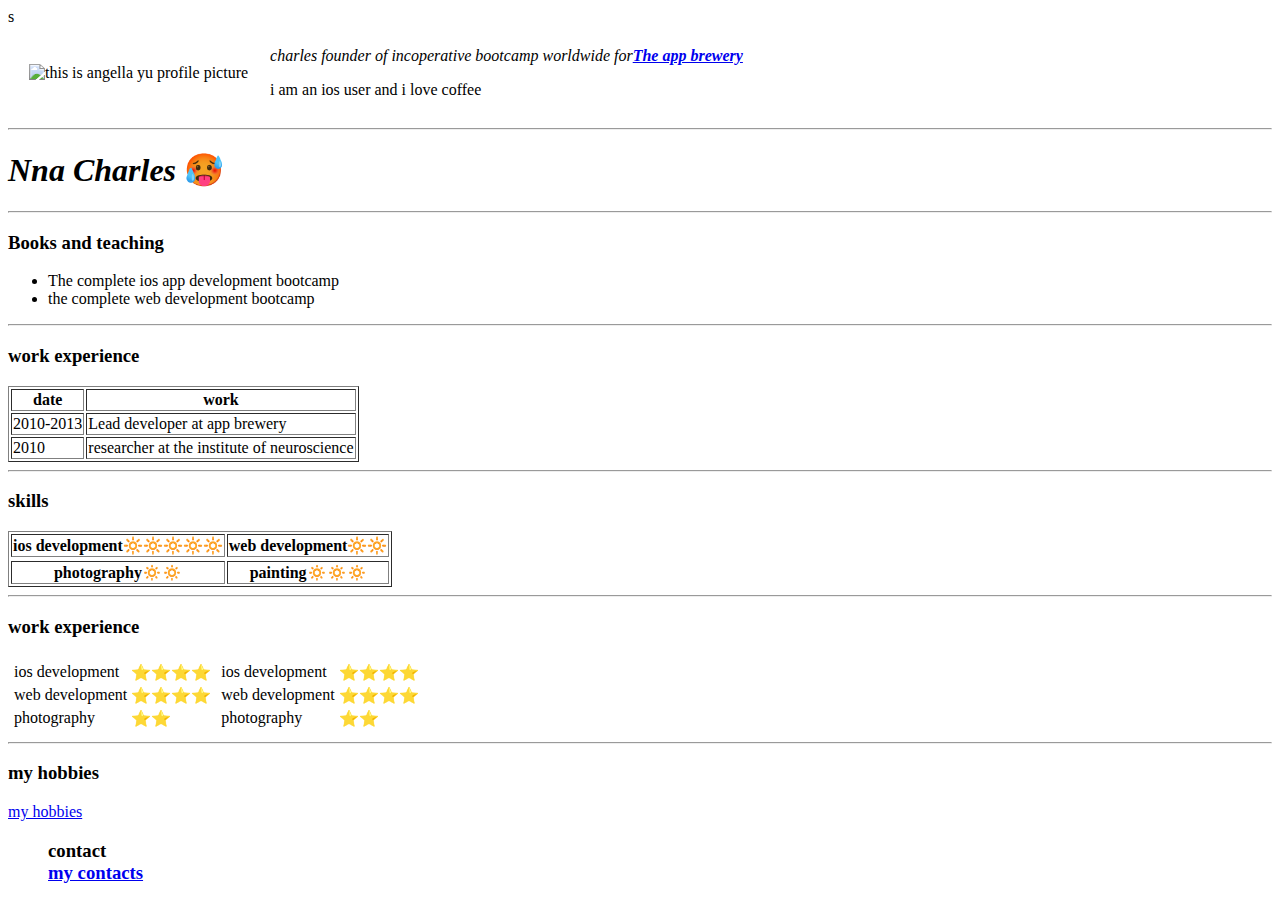
==== index.html @ cc1ba8a7 "initial cv files" ====
s<!DOCTYPE html>
<html lang="en" dir="ltr">
  <head>
    <meta charset="utf-8">
    <title>🥴charles website</title>
  </head>
  <body>
    <table  cellspacing="20">
      <tr>
        <td><img src="https://pbs.twimg.com/profile_images/1523987597751726081/XuQeo7gC_400x400.jpg" alt="this is angella yu profile picture"></td>
        <td><p><i>charles founder of incoperative bootcamp worldwide for<strong><a href="https://www.appbrewery.co/">The app brewery</a></strong></i></p>
        <p>i am an ios user and i love coffee</p></td>
      </tr>
    </table>
    <hr>
<h1><i>Nna</i> <em>Charles</em> 🥵</h1>

  <hr>
  <h3>Books and teaching</h3>
  <ul>
    <li>The complete ios app development bootcamp</li>
    <li>the complete web development bootcamp </li>
  </ul>
  <hr>
  <h3>work experience</h3>
  <table border="1">
    <thead>
      <tr>
        <th>date</th>
        <th>work</th>
      </tr>
    </thead>
    <tbody>

    </tbody>
    <tfoot>

    </tfoot>
    <tr>
      <td>2010-2013</td>
      <td>Lead developer at app brewery</td>
    </tr>
    <tr>
      <td>2010</td>
      <td>researcher at the institute of neuroscience</td>
    </tr>
  </table>
  <hr>
  <h3>skills</h3>
  <table cell spacing='10' border="1">
    <thead>
      <tr>
        <th>ios development🔆🔆🔆🔆🔆</th>
        <th>web development🔆🔆</th>
      </tr>
    </thead>
    <tbody>
      <tr>
      </tr>
    </tbody>
    <tfoot>
      <tr>
        <th>photography🔅🔅</th>
        <th>painting🔅🔅🔅</th>
      </tr>
    </tfoot>
  </table>
  <hr>
  <h3>work experience</h3>
  <table cell spacing='"10"'>
    <tr>
      <td><table>
        <tr>
          <td>ios development</td>
          <td>⭐⭐⭐⭐</td>
        </tr>
        <tr>
          <td>web development</td>
          <td>⭐⭐⭐⭐</td>
        </tr>
        <tr>
          <td>photography</td>
          <td>⭐⭐</td>
        </tr>
      </table> </td>
      <td><table>
        <tr>
          <td>ios development</td>
          <td>⭐⭐⭐⭐</td>
        </tr>
        <tr>
          <td>web development</td>
          <td>⭐⭐⭐⭐</td>
        </tr>
        <tr>
          <td>photography</td>
          <td>⭐⭐</td>
        </tr>
      </table></td>
    </tr>
  </table>


  <hr>
  <h3>my hobbies</h3>
  <a href="hobbies.html">my hobbies</a>
    <ul>
    <h3>contact</>
      <br>
    <a href="contact.html"> my contacts</a>
  </body>
</html>
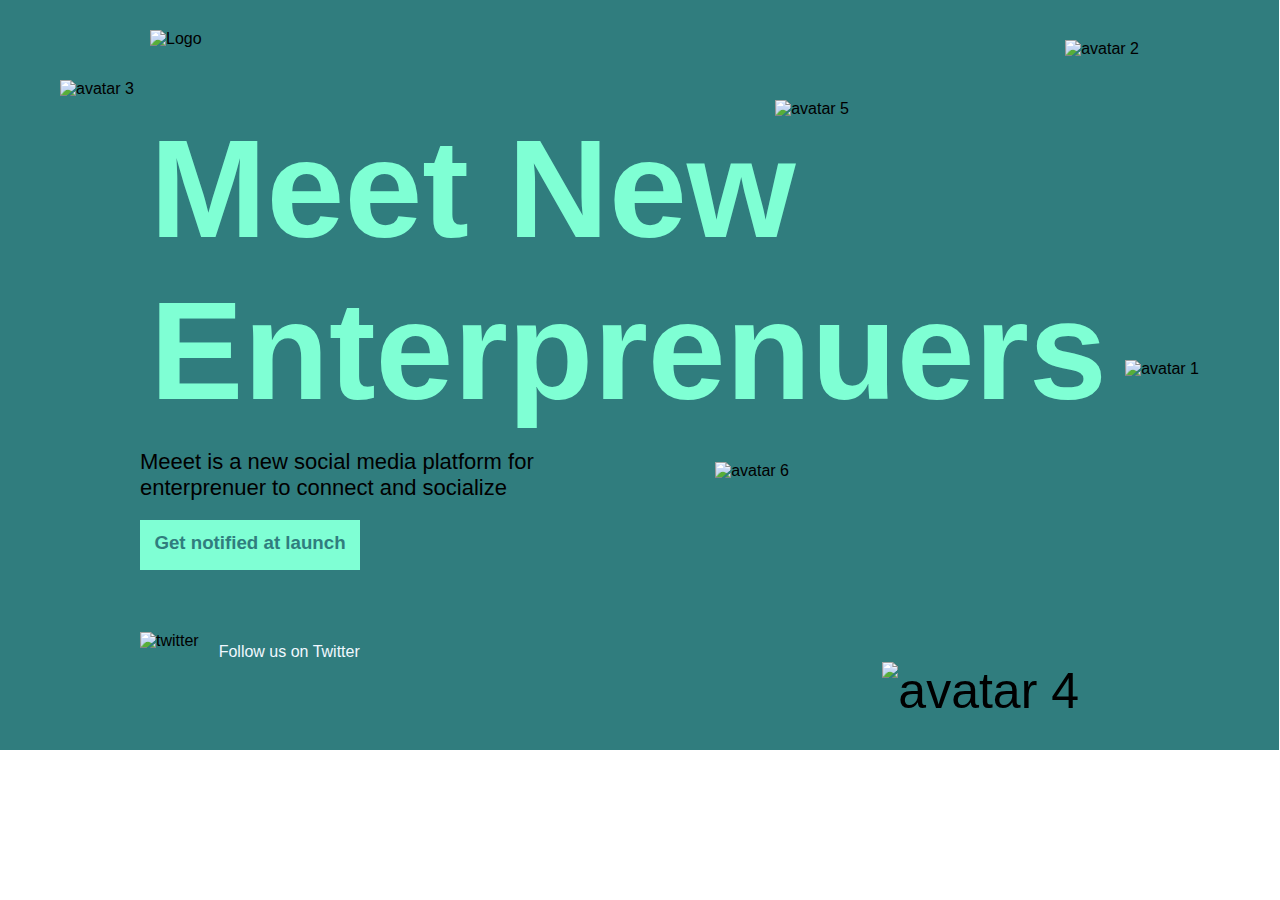
==== commit cdc6e75e: "Add files via upload" ====
--- a/index.html
+++ b/index.html
@@ -1,112 +1,44 @@
- s<!DOCTYPE html>
-<html lang="en" dir="ltr">
-  <head>
-    <meta charset="utf-8">
-    <title>🥴charles website</title>
-  </head>
-  <body>
-    <table  cellspacing="20">
-      <tr>
-        <td><img src="https://pbs.twimg.com/profile_images/1523987597751726081/XuQeo7gC_400x400.jpg" alt="this is angella yu profile picture"></td>
-        <td><p><i>charles founder of incoperative bootcamp worldwide for<strong><a href="https://www.appbrewery.co/">The app brewery</a></strong></i></p>
-        <p>i am an ios user and i love coffee</p></td>
-      </tr>
-    </table>
-    <hr>
-<h1><i>Nna</i> <em>Charles</em> 🥵</h1>
+<!DOCTYPE html>
+<html lang="en">
+<head>
+    <meta charset="UTF-8">
+    <meta name="viewport" content="width=device-width, initial-scale=1.0">
+    <link rel="stylesheet" href="style.css">
+    <title>landing page</title>
+</head>
+<body>
+    <div class="container">
+            <img class="logo" src="./Meeet Template Starter Files/Assets/Logo.svg" alt="Logo">
+            <img class="avatar-3"  src="./Meeet Template Starter Files/Assets/User Avatar 3.svg" alt="avatar 3">
+            <img class="avatar-2" src="./Meeet Template Starter Files/Assets/User Avatar 2.svg" alt="avatar 2">
+            <div class="h1">
+                <h1>Meet New <br>Enterprenuers</h1>
+                <img class="avatar-1" src="./Meeet Template Starter Files/Assets/User Avatar 1.svg" alt="avatar 1">
+            </div>
+            <div class="p">
+                <p>Meeet is a new social media platform for <br>enterprenuer to connect and socialize</p>
+            </div>
+            <div class="get">
+                <h3>Get notified at launch</h3>
+            </div>
 
-  <hr>
-  <h3>Books and teaching</h3>
-  <ul>
-    <li>The complete ios app development bootcamp</li>
-    <li>the complete web development bootcamp </li>
-  </ul>
-  <hr>
-  <h3>work experience</h3>
-  <table border="1">
-    <thead>
-      <tr>
-        <th>date</th>
-        <th>work</th>
-      </tr>
-    </thead>
-    <tbody>
-
-    </tbody>
-    <tfoot>
-
-    </tfoot>
-    <tr>
-      <td>2010-2013</td>
-      <td>Lead developer at app brewery</td>
-    </tr>
-    <tr>
-      <td>2010</td>
-      <td>researcher at the institute of neuroscience</td>
-    </tr>
-  </table>
-  <hr>
-  <h3>skills</h3>
-  <table cell spacing='10' border="1">
-    <thead>
-      <tr>
-        <th>ios development🔆🔆🔆🔆🔆</th>
-        <th>web development🔆🔆</th>
-      </tr>
-    </thead>
-    <tbody>
-      <tr>
-      </tr>
-    </tbody>
-    <tfoot>
-      <tr>
-        <th>photography🔅🔅</th>
-        <th>painting🔅🔅🔅</th>
-      </tr>
-    </tfoot>
-  </table>
-  <hr>
-  <h3>work experience</h3>
-  <table cell spacing='"10"'>
-    <tr>
-      <td><table>
-        <tr>
-          <td>ios development</td>
-          <td>⭐⭐⭐⭐</td>
-        </tr>
-        <tr>
-          <td>web development</td>
-          <td>⭐⭐⭐⭐</td>
-        </tr>
-        <tr>
-          <td>photography</td>
-          <td>⭐⭐</td>
-        </tr>
-      </table> </td>
-      <td><table>
-        <tr>
-          <td>ios development</td>
-          <td>⭐⭐⭐⭐</td>
-        </tr>
-        <tr>
-          <td>web development</td>
-          <td>⭐⭐⭐⭐</td>
-        </tr>
-        <tr>
-          <td>photography</td>
-          <td>⭐⭐</td>
-        </tr>
-      </table></td>
-    </tr>
-  </table>
+                <div class="twitter">
+                    <img src="./Meeet Template Starter Files/Assets/Twitter.svg" alt="twitter">
+                    <p>Follow us on Twitter</p>
+                </div>
+                <div class="avatar-4" >
+                    <img src="./Meeet Template Starter Files/Assets/User Avatar 4.svg" alt="avatar 4">
+                </div>  
+                <div class="avatar-5" >
+                    <img src="./Meeet Template Starter Files/Assets/User Avatar 5.svg" alt="avatar 5">
+                </div> 
+                <div class="avatar-6" >
+                    <img src="./Meeet Template Starter Files/Assets/User Avatar 6.svg" alt="avatar 6">
+                </div>    
+                
 
 
-  <hr>
-  <h3>my hobbies</h3>
-  <a href="hobbies.html">my hobbies</a>
-    <ul>
-    <h3>contact</>
-      <br>
-    <a href="contact.html"> my contacts</a>
-  </body>
-</html>
+    </div>
+    
+</body>
+</html>--- a/style.css
+++ b/style.css
@@ -0,0 +1,126 @@
+* {
+    padding: 0;
+    margin: 0;
+    font-family: sans-serif;
+}
+
+
+.container {
+    width: 1279px;
+    height: 750px;
+    background: #307d7e;
+    position: relative;
+}
+.logo {
+    padding-top: 30px;
+    padding-left: 150px;
+}
+
+h1 {
+    font-size: 140px;
+    padding-left: 200px;
+    padding: 150px;
+    transform: scaleX(1);
+    padding-top: 60px;
+    color: aquamarine;
+    z-index: 1;
+}
+.twitter {
+    display: flex;
+    gap: 20px;
+    position: absolute;
+    padding-left: 140px;
+    margin-top: 50px;
+    align-items: center;
+
+}
+
+.avatar-3 {
+    position: absolute;
+    top: 80px;
+    left: 60px;
+    height: 120px;
+
+}
+.avatar-1 {
+    position: absolute;
+    right: 80px;
+    top: 360px;
+}
+
+.avatar-2 {
+    position: absolute;
+    right: 140px;
+    padding-top: 40px;
+    height: 150px;
+}
+
+.p {
+    position: absolute;
+    padding-left: 140px;
+    bottom: 249px;
+    font-size: 25px;
+}
+
+.p p {
+    font-size: 22px;
+}
+
+.get {
+    border: 1px solid;
+    height: 50px;
+    width: 220px;
+    position: absolute;
+    bottom: 180px;
+    left: 140px;
+    background: aquamarine;
+    border-style: none;
+
+}
+
+.get h3 {
+    padding: auto;
+    justify-content: center;
+    align-items: center;
+    text-align: center;
+    padding-top: 12px;
+    color: #307d7e;
+
+}
+
+
+.twitter img {
+    height: 40px;
+}
+
+.twitter p{
+    color: aliceblue;
+}
+
+.avatar-4 {
+    position: absolute;
+    bottom: 30px;
+    right: 200px;
+}
+.avatar-4 img {
+    font-size: 50px;
+    height: 170px;
+}
+
+.avatar-5{
+    position: absolute;
+    top: 100px;
+    right: 430px;
+}
+.avatar-5 img {
+    height: 90px;
+}
+
+.avatar-6{
+    position: absolute;
+    bottom: 270px;
+    right: 490px;
+}
+.avatar-6 img {
+    height: 100px;
+}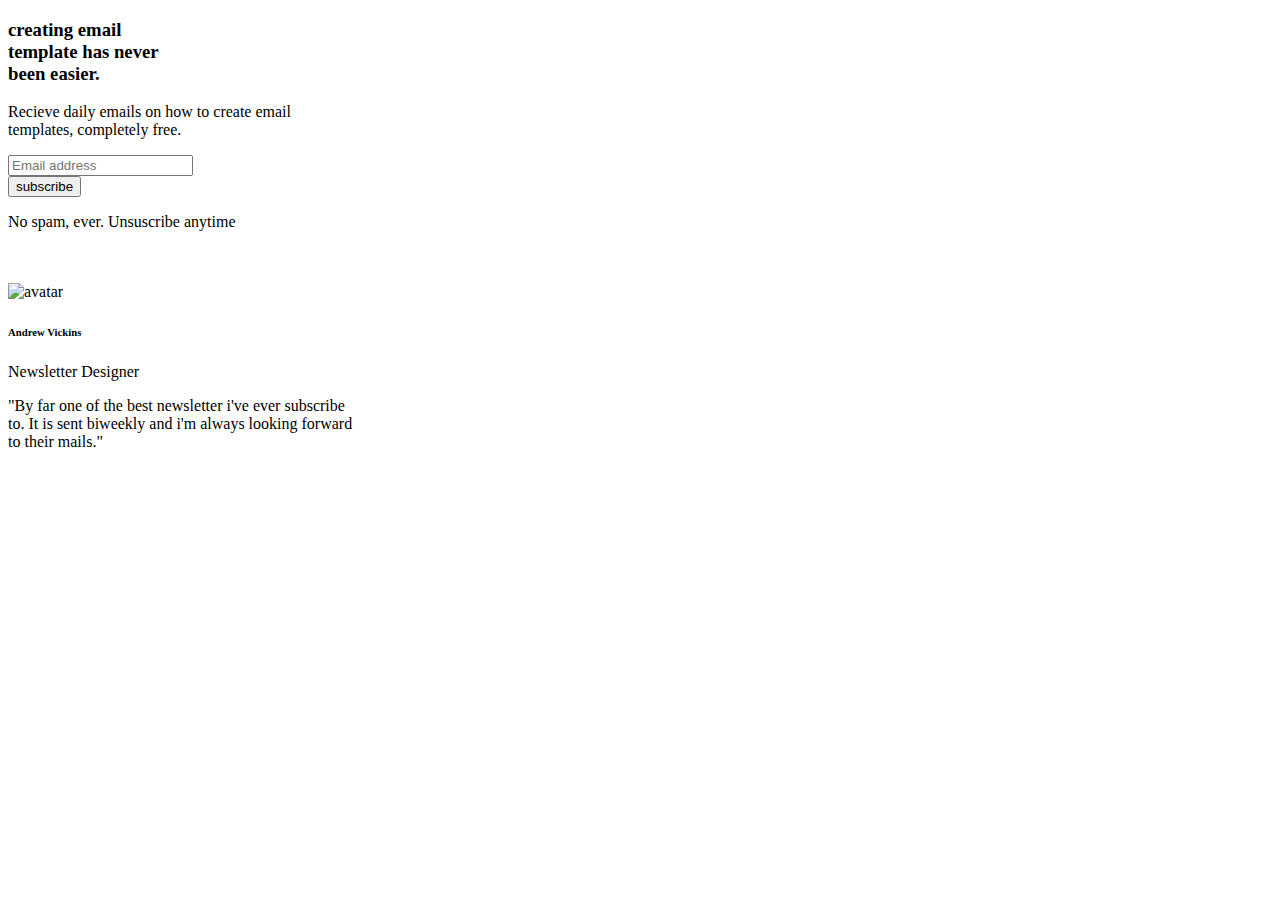
==== commit 21a73002: "Add files via upload" ====
--- a/index.html
+++ b/index.html
@@ -3,41 +3,36 @@
 <head>
     <meta charset="UTF-8">
     <meta name="viewport" content="width=device-width, initial-scale=1.0">
-    <link rel="stylesheet" href="style.css">
-    <title>landing page</title>
+    <title>newspaper</title>
+    <link rel="stylesheet" href="/Newsletter Popup Starter Files/style.css">
 </head>
 <body>
     <div class="container">
-            <img class="logo" src="./Meeet Template Starter Files/Assets/Logo.svg" alt="Logo">
-            <img class="avatar-3"  src="./Meeet Template Starter Files/Assets/User Avatar 3.svg" alt="avatar 3">
-            <img class="avatar-2" src="./Meeet Template Starter Files/Assets/User Avatar 2.svg" alt="avatar 2">
-            <div class="h1">
-                <h1>Meet New <br>Enterprenuers</h1>
-                <img class="avatar-1" src="./Meeet Template Starter Files/Assets/User Avatar 1.svg" alt="avatar 1">
+        <div class="blue">
+            <h3>creating email <br>template has never <br> been easier.</h3>
+        </div>
+        <div class="white">
+            <p class="rec">Recieve daily emails on how to create email <br>templates, completely free.</p>
+            <div class="button">
+                <form action="">
+                    <input type="text" placeholder="Email address">
+                </form>
+                <button>subscribe</button>
             </div>
-            <div class="p">
-                <p>Meeet is a new social media platform for <br>enterprenuer to connect and socialize</p>
+            <p class="spam">No spam, ever. Unsuscribe anytime</p> <br><br>
+            <div class="avatar">
+                <div>
+                    <img src="./Assets/User Avatar.svg" alt="avatar">
+                </div>
+                <div class="and">
+                    <h6>Andrew Vickins </h6>
+                    <p class="news">Newsletter Designer</p>
+                </div>
             </div>
-            <div class="get">
-                <h3>Get notified at launch</h3>
-            </div>
+            <p class="by">"By far one of the best newsletter i've ever subscribe <br> to. It is sent biweekly and i'm always looking forward <br>to their mails."</p>
+        </div>
 
-                <div class="twitter">
-                    <img src="./Meeet Template Starter Files/Assets/Twitter.svg" alt="twitter">
-                    <p>Follow us on Twitter</p>
-                </div>
-                <div class="avatar-4" >
-                    <img src="./Meeet Template Starter Files/Assets/User Avatar 4.svg" alt="avatar 4">
-                </div>  
-                <div class="avatar-5" >
-                    <img src="./Meeet Template Starter Files/Assets/User Avatar 5.svg" alt="avatar 5">
-                </div> 
-                <div class="avatar-6" >
-                    <img src="./Meeet Template Starter Files/Assets/User Avatar 6.svg" alt="avatar 6">
-                </div>    
-                
-
-
+        
     </div>
     
 </body>
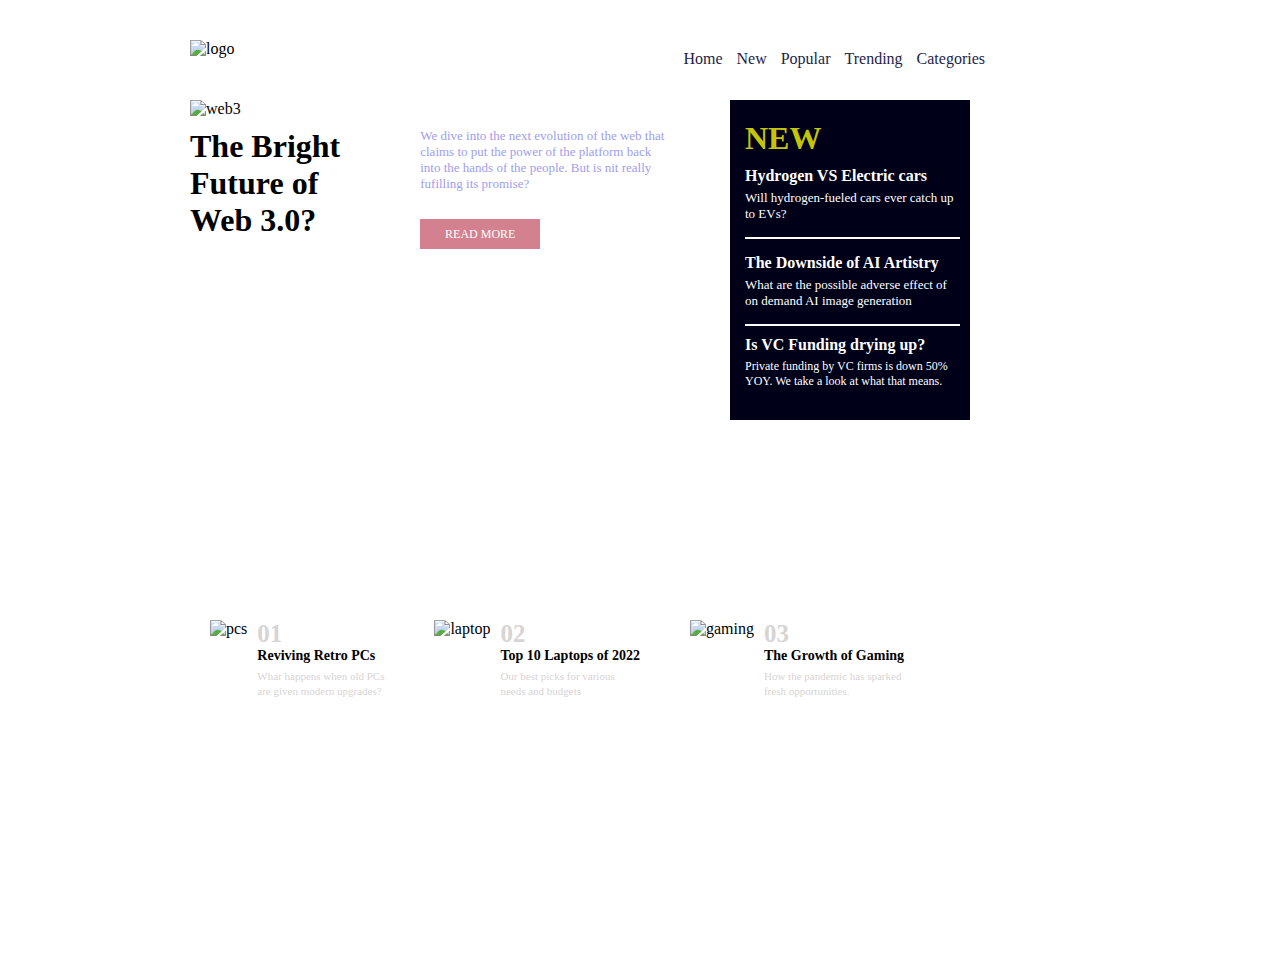
==== commit cd4adc3c: "Add files via upload" ====
--- a/index.html
+++ b/index.html
@@ -3,36 +3,81 @@
 <head>
     <meta charset="UTF-8">
     <meta name="viewport" content="width=device-width, initial-scale=1.0">
-    <title>newspaper</title>
-    <link rel="stylesheet" href="/Newsletter Popup Starter Files/style.css">
+    <link rel="stylesheet" href="style.css">
+    <link rel="icon" href="./news-homepage-main/assets/images/favicon-32x32.png" id="icon-logo">
+    <title>News homepage</title>
 </head>
 <body>
     <div class="container">
-        <div class="blue">
-            <h3>creating email <br>template has never <br> been easier.</h3>
-        </div>
-        <div class="white">
-            <p class="rec">Recieve daily emails on how to create email <br>templates, completely free.</p>
-            <div class="button">
-                <form action="">
-                    <input type="text" placeholder="Email address">
-                </form>
-                <button>subscribe</button>
+        <header>
+            <img src="./news-homepage-main/assets/images/logo.svg" alt="logo">
+            <div id="head">
+                <ul>
+                    <li>Home</li>
+                    <li>New</li>
+                    <li>Popular</li>
+                    <li>Trending</li>
+                    <li>Categories</li>
+                </ul>
             </div>
-            <p class="spam">No spam, ever. Unsuscribe anytime</p> <br><br>
-            <div class="avatar">
-                <div>
-                    <img src="./Assets/User Avatar.svg" alt="avatar">
+        </header>
+        <main>
+            <aside>
+                <div class="web3-pic"><img src="./news-homepage-main/assets/images/image-web-3-desktop.jpg" alt="web3"></div>
+                <div class="box">
+                    <div class="h1"><h1>The Bright <br> Future of <br>Web 3.0?</h1></div>
+                    <div class="par">
+                        <p>We dive into the next evolution of the web that <br>
+                        claims to put the power of the platform back <br>
+                        into the hands of the people. But is nit really <br> fufilling its promise?</p>
+                        <div id="read">READ MORE</div>
+                    </div>
+                    
                 </div>
-                <div class="and">
-                    <h6>Andrew Vickins </h6>
-                    <p class="news">Newsletter Designer</p>
+            </aside>
+            <section>
+                <h1>NEW</h1>
+                <div id="box" class="box1">
+                    <H3>Hydrogen VS Electric cars</H3>
+                <p>Will hydrogen-fueled cars ever catch up <br>to EVs?</p>
+                </div>
+                <div id="box" class="box2">
+                <H3>The Downside of AI Artistry</H3>
+                <p>What are the possible adverse effect of <br>on demand AI image generation</p>
+                </div>
+                <div id="box" class="box3">
+                    <H3>Is VC Funding drying up?</H3>
+                <p>Private funding by VC firms is down 50% <br>YOY. We take a look at what that means.</p>
+                </div>
+            </section>
+        </main>
+        <footer>
+            <div class="pcs">
+                <img src="./news-homepage-main/assets/images/image-retro-pcs.jpg" alt="pcs">
+                <div class="rev">
+                    <h1>01</h1>
+                <h3>Reviving Retro PCs</h3>
+                <p>Whar happens when old PCs <br>are given modern upgrades?</p>
+                </div>
+                <div class="pcs">
+                    <img src="./news-homepage-main/assets/images/image-top-laptops.jpg" alt="laptop">
+                    <div class="rev">
+                        <h1>02</h1>
+                    <h3>Top 10 Laptops of 2022</h3>
+                    <p>Our best picks for various <br>needs and budgets</p>
+                    </div>
+                </div>
+                <div class="pcs">
+                    <img src="./news-homepage-main/assets/images/image-gaming-growth.jpg" alt="gaming">
+                    <div class="rev">
+                        <h1>03</h1>
+                    <h3>The Growth of Gaming</h3>
+                    <p>How the pandemic has sparked <br>fresh opportunities.</p>
+                    </div>
                 </div>
             </div>
-            <p class="by">"By far one of the best newsletter i've ever subscribe <br> to. It is sent biweekly and i'm always looking forward <br>to their mails."</p>
-        </div>
+        </footer>
 
-        
     </div>
     
 </body>
--- a/style.css
+++ b/style.css
@@ -0,0 +1,202 @@
+*{
+    margin: 0;
+    padding: 0;
+    box-sizing: border-box;
+}
+body{
+    background: white;
+}
+
+@font-face {
+    font-family: variable;
+    src: url(./news-homepage-main/assets/fonts/Inter-VariableFont_slnt\,wght.ttf);
+}
+
+.container{
+    width: 900px;
+    height: 600px;
+    position: relative;
+    border: 2px solid black;
+    margin: auto;
+    border-style: none;
+    /* overflow: scroll; */
+}
+
+header{
+    display: flex;
+    justify-content: space-between;
+    height: 20%;
+}
+#head li{
+    display: inline;
+    padding: 10px 5px;
+    color: rgb(30, 30, 70);
+}
+#head ul{
+    padding-top: 50px;
+    transform: translateX(-100px);
+}
+
+header img{
+    height: 70px;
+    padding-top: 40px;
+}
+aside{
+    width: 70%;
+    height: 50vh;
+}
+.web3-pic img{
+    height: 200px;
+    width: 80%;
+    padding-top: 10px;
+    transform: translateY(-30px);
+}
+.box{
+    position: relative;
+    display: flex;
+    gap: 150px;
+    transform: translateY(-30px);
+
+}
+.par{
+    position: relative;
+    padding: 10px 10px;
+    transform: translateX(-80px);
+
+}
+.par p{
+    color: rgb(158, 158, 235);
+    font-size: 13px;
+    padding-bottom: 17px;
+}
+#read{
+    height: 30px;
+    width: 120px;
+    border: 2px solid black;
+    background: rgb(211, 129, 143);
+    text-align: center;
+    margin-top: 10px;
+    padding-top: 8px;
+    border-style: none;
+    font-size: 12px;
+    color: white;
+}
+h1{
+    margin-top: 10px;
+    font-size: 2em;
+
+
+    
+}
+section{
+    position: relative;
+    width: 240px;
+    height: 320px;
+    background: rgb(0, 0, 24);
+    padding: 10px;
+    color:white;
+    transform: translate(-90px, -20px);
+    padding-left: 15px;
+}
+
+section h1{
+    color: rgb(197, 197, 5);
+}
+main{
+    display: flex;
+}
+
+.box1{
+    position: relative;
+    border: 2px solid white;
+    border-right: none;
+    border-left: none;
+    border-top: none;
+    padding-top: 10px;
+}
+.box1 h3{
+    font-size: 16px;
+}
+.box1 p{
+    font-size: 13px;
+    padding-top: 5px;
+    padding-bottom: 15px;
+}
+
+.box2{
+    position: relative;
+    border: 2px solid white;
+    border-right: none;
+    border-left: none;
+    border-top: none;
+    padding-top: 15px;
+}
+.box2 h3{
+    font-size: 16px;
+}
+.box2 p{
+    font-size: 13px;
+    padding-top: 5px;
+    padding-bottom: 15px;
+}
+
+.box3{
+    position: relative;
+    border: 2px solid white;
+    border-right: none;
+    border-left: none;
+    border-top: none;
+    padding-top: 10px;
+    border-style: none;
+}
+.box3 h3{
+    font-size: 16px;
+}
+.box3 p{
+    font-size: 12px;
+    padding-top: 5px;
+    padding-bottom: 15px;
+    line-height: 15px;
+}
+
+.pcs{
+    position: relative;
+    display: flex;
+    gap: 30px;
+    padding-bottom: 150px;
+    /* transform: translateY(-10px); */
+}
+
+
+.pcs img{
+    position: relative;
+    height: 80px;
+    top: 50px;
+    left: 20px;
+}
+
+.rev{
+    position: relative;
+    top: 40px;
+}
+
+.rev h1{
+    font-size: 25px;
+    color: rgb(216, 212, 212);
+}
+
+.rev h3{
+    font-size: 14px;
+}
+
+.rev p{
+    font-size: 11px;
+    color: rgb(216, 212, 212);
+    padding-top: 5px;
+    line-height: 15px;
+
+}
+
+footer{
+    gap: 10px;
+}